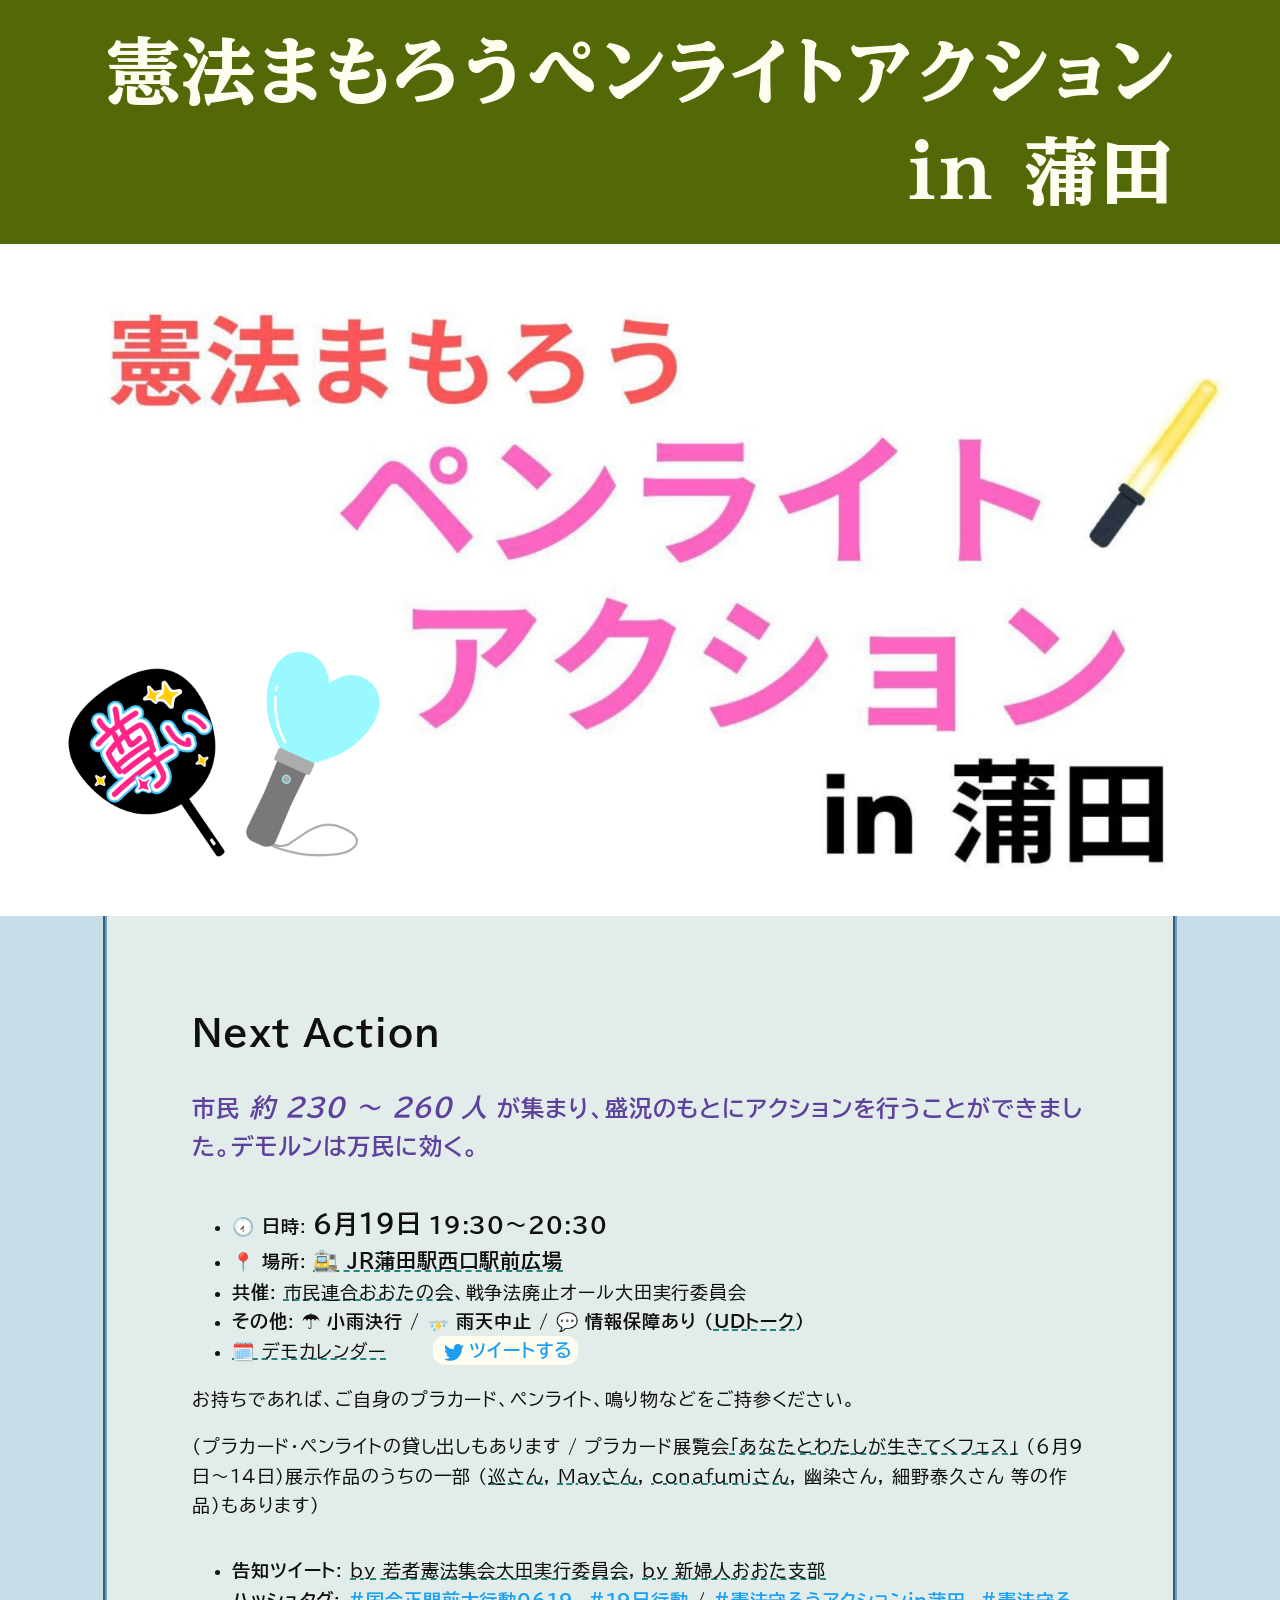
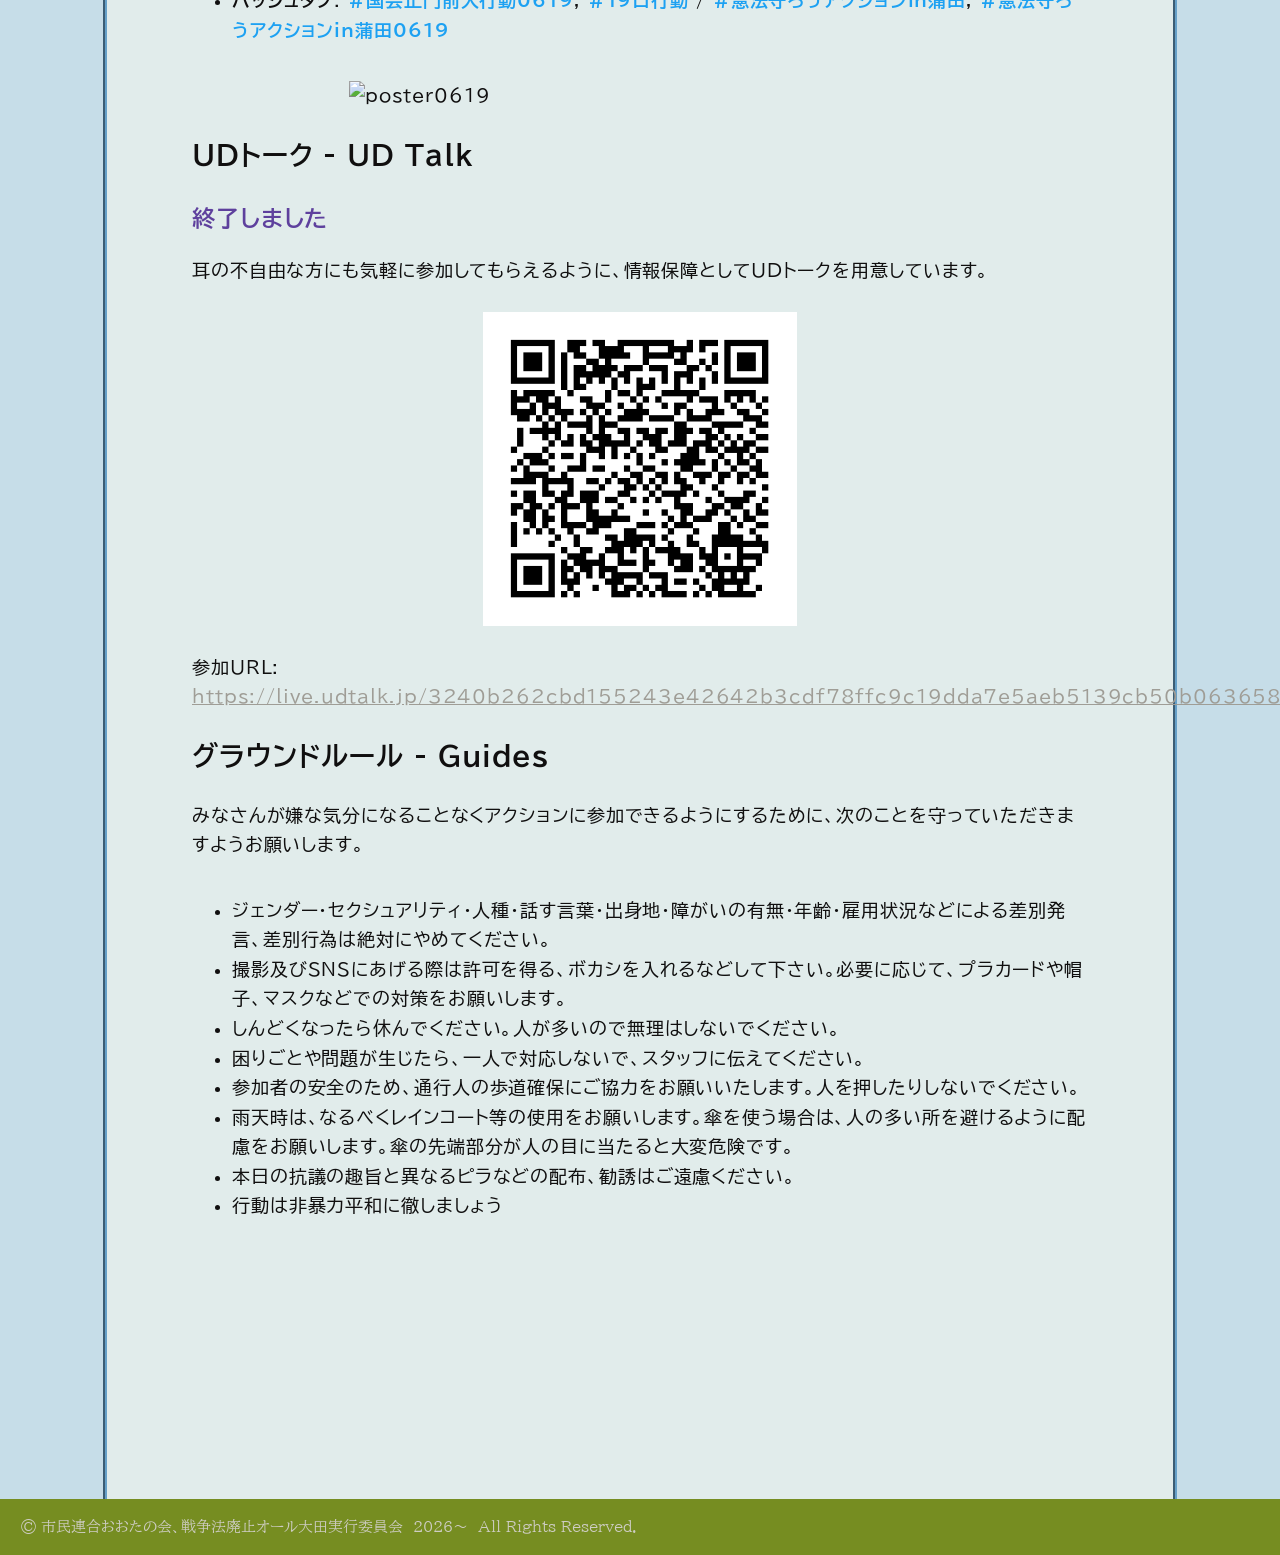
==== pub/action0619.html @ b01ba520 "ud: 終了後の更新" ====
<!DOCTYPE html>
<html>
  <head>
    <meta charset="UTF-8">
    <meta name="viewport" content="width=device-width, initial-scale=1">
    <title>6月19日 | 憲法まもろうペンライトアクションin 蒲田</title>
    <link rel="icon" href="/assets/kamata19action_header_temp.png" />
    <link rel="stylesheet" href="/styles/styles.css" type="text/css" media="all" />
    <meta property="og:title" content="6月19日 | 憲法まもろうペンライトアクションin 蒲田" />
    <meta property="og:description" content="＠ 6月19日 19:30 〜 20:30　JR蒲田駅西口駅前広場　(小雨決行 / 雨天中止 / 情報保障あり (UDトーク))" />
    <meta property="og:url" content="https://yourdomain.com/blog/ogp/"/>
    <meta property="og:image" content="https://kamata-19-action.github.io/assets/kamata19action_header_temp.png" />
    <meta property="og:type" content="article" />
    <meta property="og:site_name" content="憲法まもろうペンライトアクションin 蒲田" />
    <meta name="twitter:card" content="summary_large_image" />
    <meta name="twitter:site" content="@wakakenota">
  </head>
  <body>
    <div class="header">
      <div class="header_title">
        <div class="title">
          憲法まもろうペンライトアクション <br /> in 蒲田
        </div>
      </div>
      <div class="header_hero">
        <img src="/assets/kamata19action_header_temp.png" alt="header" />
      </div>
    </div>
    <div class="base">
      <div class="article">
        <h1>Next Action</h1>
        
        <p><span class="note enhanced">市民 <span class="count">約 230 〜 260 人</span> が集まり、盛況のもとにアクションを行うことができました。デモルンは万民に効く。</span></p>
        
        <ul>
          <li><span class="label">🕢️ 日時</span>: <span class="date">6月19日</span> <span class="time">19:30〜20:30</span></li>
          <li><span class="label">📍 場所</span>: <span class="place"><a href="https://maps.app.goo.gl/UCmjD5sHD7qWu4Q46?g_st=ac">🚉 JR蒲田駅西口駅前広場</a></span></li>
          <li><span class="label">共催</span>: <a href="https://civilaotam.com/">市民連合おおたの会</a>、戦争法廃止オール大田実行委員会</li>
          <li><span class="label">その他</span>: <span class="note">☂️ 小雨決行</span> / <span class="note">⛈️ 雨天中止</span> / <span class="note">💬 情報保障あり (<a href="#ud_talk">UDトーク</a>)</span></li>
          <li><a href="https://democalendar.jp/#demo-3444">🗓️ デモカレンダー</a> 　　 <a class="link_btn tweet" href="https://twitter.com/intent/tweet?text=%E8%92%B2%E7%94%B0%E9%80%A3%E5%B8%AF%E3%82%A2%E3%82%AF%E3%82%B7%E3%83%A7%E3%83%B3%E3%81%AB%E5%8F%82%E5%8A%A0%E3%81%97%E3%81%A6%E3%81%84%E3%81%BE%E3%81%99%EF%BC%81%E6%86%B2%E6%B3%95%E3%81%BE%E3%82%82%E3%82%8D%E3%81%86%EF%BC%81%0D%0A%0D%0A%0D%0A%0D%0A%0D%0A%23%E5%9B%BD%E4%BC%9A%E6%AD%A3%E9%96%80%E5%89%8D%E5%A4%A7%E8%A1%8C%E5%8B%950619+%2319%E6%97%A5%E8%A1%8C%E5%8B%95+%23%E6%86%B2%E6%B3%95%E5%AE%88%E3%82%8D%E3%81%86%E3%82%A2%E3%82%AF%E3%82%B7%E3%83%A7%E3%83%B30619"><img src="/assets/twitter.svg" alt="twitter logo" />ツイートする</a></li>
        </ul>
        
        <p>お持ちであれば、ご自身のプラカード、ペンライト、鳴り物などをご持参ください。</p>
        <p>(プラカード・ペンライトの貸し出しもあります / プラカード展覧会<a href="https://x.com/ikitekufes">「あなたとわたしが生きてくフェス」</a> (6月9日〜14日)展示作品のうちの一部 (<a href="https://x.com/megurimawaru" class="creator">巡さん</a>, <a href="https://x.com/may_drawing_8" class="creator">Mayさん</a>, <a href="https://x.com/konamomix" class="creator">conafumiさん</a>, <span class="creator">幽染さん</span>, <span class="creator">細野泰久さん</span> 等の作品)もあります)</p>
        
        <ul>
          <li><span class="label">告知ツイート</span>: <a href="https://x.com/wakakenota/status/2065206055509147899">by 若者憲法集会大田実行委員会</a>, <a href="https://x.com/i/status/2066764220105216346">by 新婦人おおた支部</a></li>
          <li><span class="label">ハッシュタグ</span>: <a href="https://x.com/hashtag/%E5%9B%BD%E4%BC%9A%E6%AD%A3%E9%96%80%E5%89%8D%E5%A4%A7%E8%A1%8C%E5%8B%950619" class="twihash">#国会正門前大行動0619</a>, <a href="https://x.com/hashtag/19%E6%97%A5%E8%A1%8C%E5%8B%95" class="twihash">#19日行動</a> / <a href="https://x.com/hashtag/%E6%86%B2%E6%B3%95%E5%AE%88%E3%82%8D%E3%81%86%E3%82%A2%E3%82%AF%E3%82%B7%E3%83%A7%E3%83%B3in%E8%92%B2%E7%94%B0" class="twihash">#憲法守ろうアクションin蒲田</a>, <a href="https://x.com/hashtag/%E6%86%B2%E6%B3%95%E5%AE%88%E3%82%8D%E3%81%86%E3%82%A2%E3%82%AF%E3%82%B7%E3%83%A7%E3%83%B3in%E8%92%B2%E7%94%B00619" class="twihash">#憲法守ろうアクションin蒲田0619</a></li>
        </ul>
        
        <p>
          <img src="https://pbs.twimg.com/media/HKkV9GPawAAZ6rs?format=jpg&name=large" alt="poster0619" />
        </p>
        
        <h2 id="ud_talk">UDトーク - UD Talk</h2>
      
        <p><span class="note enhanced">終了しました</span></p>
        <p>
          耳の不自由な方にも気軽に参加してもらえるように、情報保障としてUDトークを用意しています。
        <img src="/assets/udtalk_kamata0919action.png" alt="UDトーク参加QR" class="qr" />
        <span class="dummy">参加URL: <a tabindex="-1">https://live.udtalk.jp/3240b262cbd155243e42642b3cdf78ffc9c19dda7e5aeb5139cb50b0636584cd</a></span>
        </p>
        <h2>グラウンドルール - Guides</h1>
        
        みなさんが嫌な気分になることなくアクションに参加できるようにするために、次のことを守っていただきますようお願いします。
        
        <ul>
          <li>ジェンダー・セクシュアリティ・人種・話す言葉・出身地・障がいの有無・年齢・雇用状況などによる差別発言、差別行為は絶対にやめてください。</li>
          <li>撮影及びSNSにあげる際は許可を得る、ボカシを入れるなどして下さい。必要に応じて、プラカードや帽子、マスクなどでの対策をお願いします。</li>
          <li>しんどくなったら休んでください。人が多いので無理はしないでください。</li>
          <li>困りごとや問題が生じたら、一人で対応しないで、スタッフに伝えてください。</li>
          <li>参加者の安全のため、通行人の歩道確保にご協力をお願いいたします。人を押したりしないでください。</li>
          <li>雨天時は、なるべくレインコート等の使用をお願いします。傘を使う場合は、人の多い所を避けるように配慮をお願いします。傘の先端部分が人の目に当たると大変危険です。</li>
          <li>本日の抗議の趣旨と異なるピラなどの配布、勧誘はご遠慮ください。</li>
          <li>行動は非暴力平和に徹しましょう</li>
        </ul>
      </div>
    </div>
    <div class="footer">
      &copy; <a href="https://civilaotam.com/">市民連合おおたの会</a>、戦争法廃止オール大田実行委員会　2026〜　All Rights Reserved.
    </div>
  </body>
</html>
---- styles/styles.css ----
@import "./flexoki.css";
@import "./fonts.css";

:root {
  --content-text-color: var(--flexoki-black);
  --footer-text-color: var(--flexoki-200);
  --content-link-hl-color: var(--flexoki-cyan-600);
  --twitter: #1DA1F2;
  
  margin: 0;
  padding: 0;
}

body {
  background-color: var(--flexoki-blue-100);
  
  margin: 0;
  padding: 0;
  font-family: "BIZ UDPGothic", sans-serif;
}

.header {
  font-family: "BIZ UDPMincho", serif;
  margin: 0 auto;
  padding: 0;
  background-color: var(--flexoki-green-700);
  color: var(--flexoki-paper);
}

.header .header_title {
  overflow-x: hidden;
  padding: 1.75vw;
  font-weight: bolder;
  text-align: left;
  margin-right: 0 auto;
  position: relative;
  right: 8vw;
}
.header .title {
  width: 17em;
  font-size: 5.77vw;
  text-align: right;
  margin: 0 auto;
  line-height: 1.35;
  letter-spacing: 0.025em;
}
.header img {
  width: 100%;
  display: block;
  margin: 0;
  padding: 0;
}

.base {
  background-color: var(--flexoki-blue-100);
  margin: 0;
  min-height: 80vh;
  overflow-y: auto;
  overflow-x: hidden;
}

.base .article {
  width: 70%;
  margin: 0 auto;
  line-height: 1.65;
  letter-spacing: 0.05em;
  padding: 3.5em 4.75em 14.5em;
  font-size: 1.12em;
  color: var(--content-text-color);
  background-color: var(--flexoki-blue-50);
  border-color: var(--flexoki-blue-300);
  border-style: none groove;
  border-width: .25em;
}

.base .article　h1, .base .article　h2 {
  line-height: 5.2;
  margin: 5em;
  margin-top: 30em;
  padding: 2em;
  padding-top: 8em;
  width: 50%;
  display: block;
  text-align: center;
  margin-right: auto;
}
.base .article li .label, .base .article p .label {
  font-weight: bold;
}
.base .article li .date, .base .article p .date {
  font-weight: bolder;
  font-size: 1.4em;
}
.base .article li .time, .base .article p .time {
  font-weight: bold;
  font-size: 1.2em;
}
.base .article li .place, .base .article p .place {
  font-weight: bold;
  font-size: 1.13em;
}
.base .article ul .note, .base .article p .note {
  font-weight: bold;
}

.base .article ul .count, .base .article p .count {
  font-size: 1.1em;
  font-style: oblique;
}
.base .article ul .enhanced, .base .article p .enhanced {
  font-size: 1.3em;
  color: var(--flexoki-purple-600);
}

.base .article ul .creator .base .article p .creator {
  font-weight: bold;
}

.base .article a {
  color: var(--content-text-color);
  text-decoration: underline dashed var(--content-link-hl-color);
}

.base .article a.dummy, .base .article .dummy a {
  color: var(--flexoki-400);
  text-decoration: underline solid var(--flexoki-400);
}
.base .article a.hl {
  color: var(--content-link-hl-color);
}
.base .article a.tweet {
  color: var(--twitter);
  text-decoration: none;
  font-weight: bold;
  border-radius: .65em;
  background-color: var(--flexoki-paper);
  padding: .3em;
  text-decoration: none;
  border-color: var(--twitter);
  margin: .4em;
}
.base .article a.twihash {
  color: var(--twitter);
  text-decoration: none;
  font-weight: bold;
}
.base .article a.tweet img {
  display: inline;
  width: 1.14em;
  margin: 0;
  padding: .3em;
  vertical-align: middle;
}

.base .article img {
  width: 65%;
  margin: 1em auto;
  margin-top: 2em;
  padding: 0;
  display: block;
}
.base .article ul {
  margin-top: 2em;
}

.base .article .qr {
  margin: 1.5em auto;
  padding: 0;
  display: block;
  
}
.base .article img.qr {
  width: 35%;
}
.base .article span.qr {
  overflow-wrap: break-word;
  width: 65%;
}

.footer {
  font-family: "BIZ UDPMincho", serif;
  --pad: 1.35em;
  margin: 0;
  padding: var(--pad);
  font-size: .95em;
  background-color: var(--flexoki-green-500);
  color: var(--footer-text-color);
}
.footer a {
  color: var(--footer-text-color);
  text-decoration: none;
}
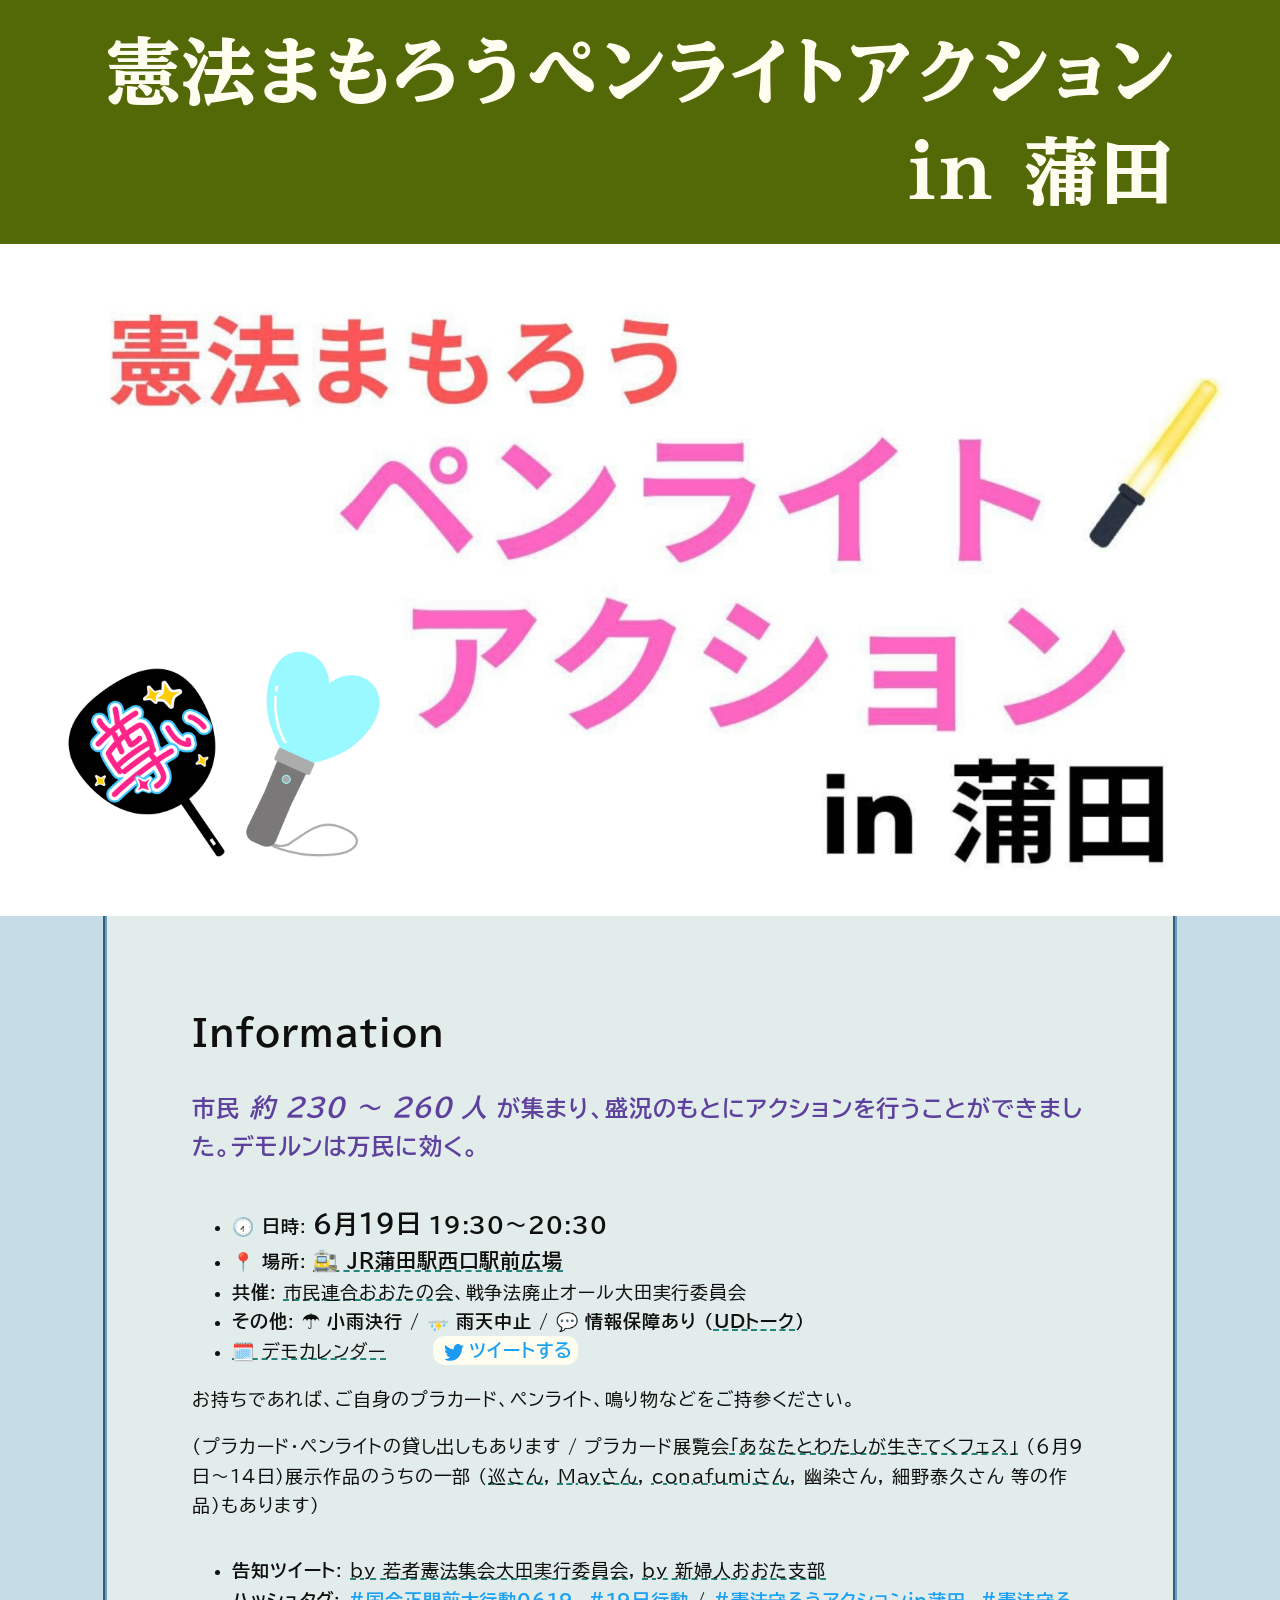
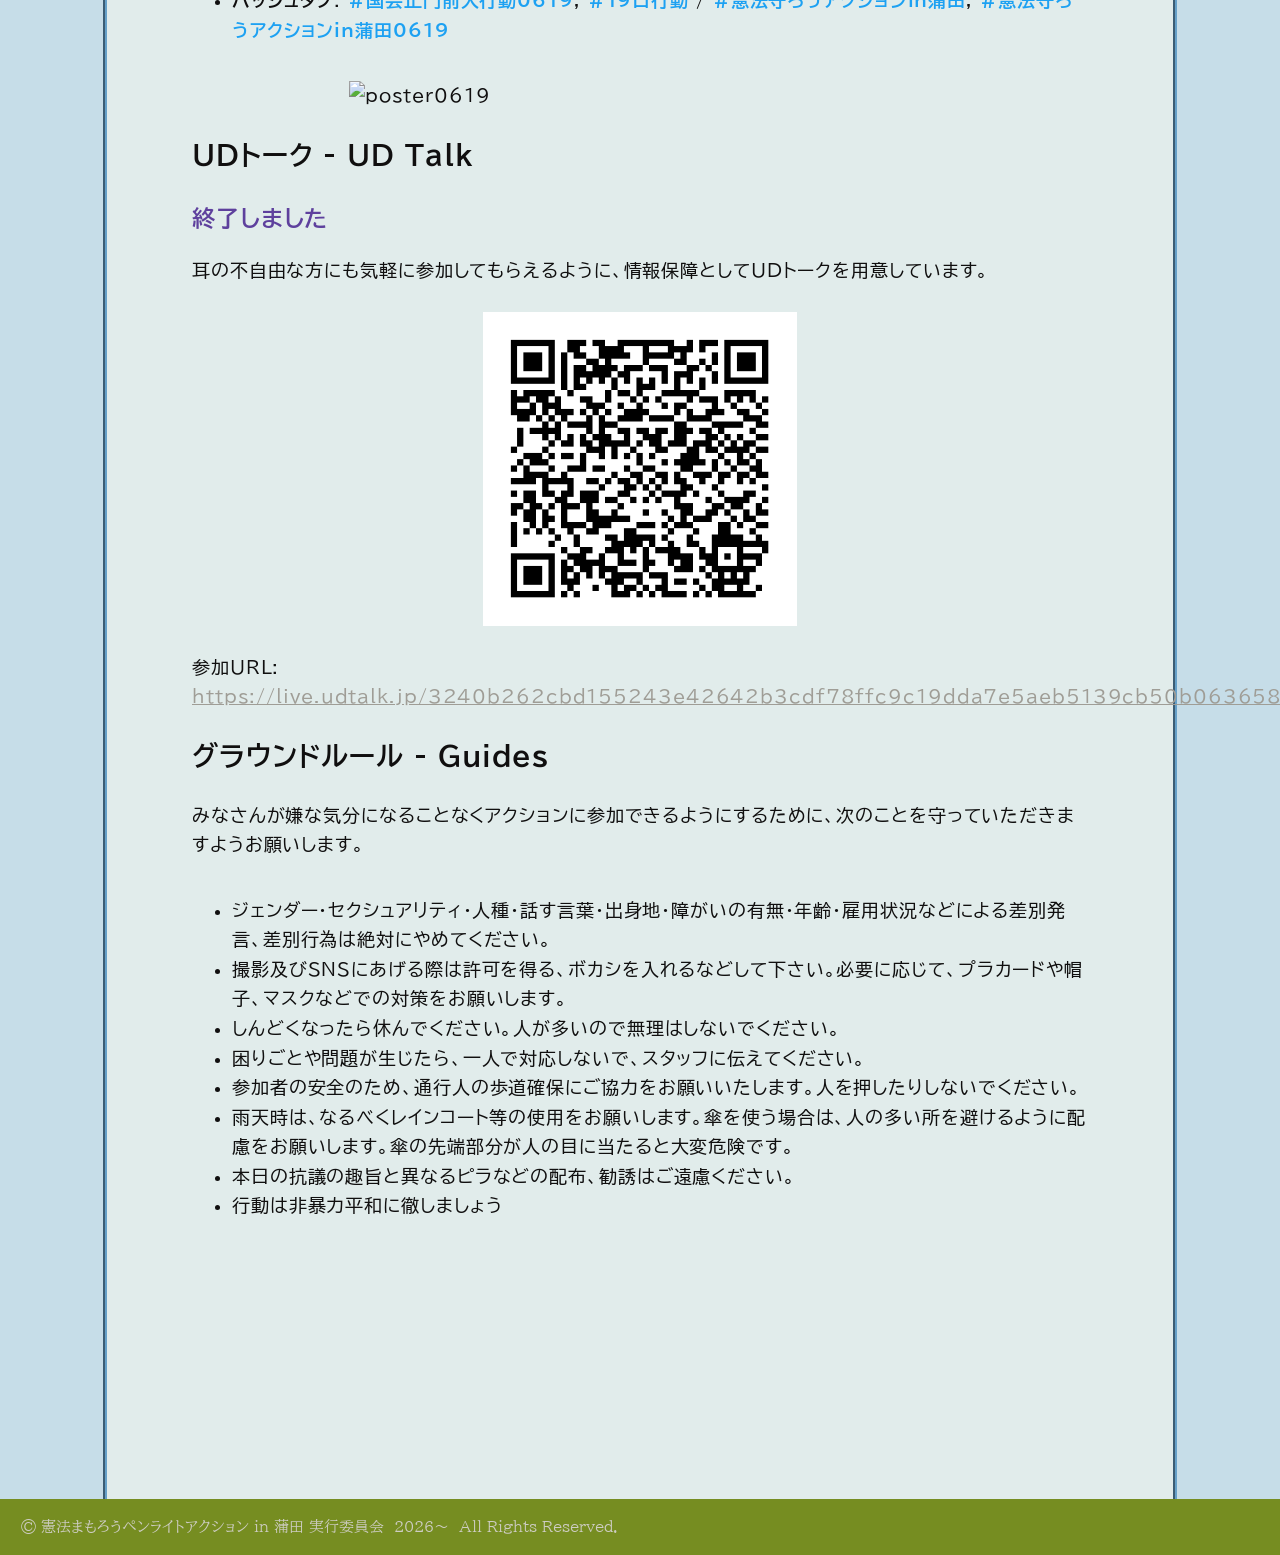
==== commit 246588e3: "fix: 修辞等微修正" ====
--- a/pub/action0619.html
+++ b/pub/action0619.html
@@ -3,15 +3,15 @@
   <head>
     <meta charset="UTF-8">
     <meta name="viewport" content="width=device-width, initial-scale=1">
-    <title>6月19日 | 憲法まもろうペンライトアクションin 蒲田</title>
+    <title>6月19日 | 憲法まもろうペンライトアクション in 蒲田</title>
     <link rel="icon" href="/assets/kamata19action_header_temp.png" />
     <link rel="stylesheet" href="/styles/styles.css" type="text/css" media="all" />
-    <meta property="og:title" content="6月19日 | 憲法まもろうペンライトアクションin 蒲田" />
+    <meta property="og:title" content="6月19日 | 憲法まもろうペンライトアクション in 蒲田" />
     <meta property="og:description" content="＠ 6月19日 19:30 〜 20:30　JR蒲田駅西口駅前広場　(小雨決行 / 雨天中止 / 情報保障あり (UDトーク))" />
-    <meta property="og:url" content="https://yourdomain.com/blog/ogp/"/>
+    <meta property="og:url" content="https://kamata-19-action.github.io/pub/action0619"/>
     <meta property="og:image" content="https://kamata-19-action.github.io/assets/kamata19action_header_temp.png" />
     <meta property="og:type" content="article" />
-    <meta property="og:site_name" content="憲法まもろうペンライトアクションin 蒲田" />
+    <meta property="og:site_name" content="憲法まもろうペンライトアクション in 蒲田" />
     <meta name="twitter:card" content="summary_large_image" />
     <meta name="twitter:site" content="@wakakenota">
   </head>
@@ -28,7 +28,7 @@
     </div>
     <div class="base">
       <div class="article">
-        <h1>Next Action</h1>
+        <h1>Information</h1>
         
         <p><span class="note enhanced">市民 <span class="count">約 230 〜 260 人</span> が集まり、盛況のもとにアクションを行うことができました。デモルンは万民に効く。</span></p>
         
@@ -37,7 +37,7 @@
           <li><span class="label">📍 場所</span>: <span class="place"><a href="https://maps.app.goo.gl/UCmjD5sHD7qWu4Q46?g_st=ac">🚉 JR蒲田駅西口駅前広場</a></span></li>
           <li><span class="label">共催</span>: <a href="https://civilaotam.com/">市民連合おおたの会</a>、戦争法廃止オール大田実行委員会</li>
           <li><span class="label">その他</span>: <span class="note">☂️ 小雨決行</span> / <span class="note">⛈️ 雨天中止</span> / <span class="note">💬 情報保障あり (<a href="#ud_talk">UDトーク</a>)</span></li>
-          <li><a href="https://democalendar.jp/#demo-3444">🗓️ デモカレンダー</a> 　　 <a class="link_btn tweet" href="https://twitter.com/intent/tweet?text=%E8%92%B2%E7%94%B0%E9%80%A3%E5%B8%AF%E3%82%A2%E3%82%AF%E3%82%B7%E3%83%A7%E3%83%B3%E3%81%AB%E5%8F%82%E5%8A%A0%E3%81%97%E3%81%A6%E3%81%84%E3%81%BE%E3%81%99%EF%BC%81%E6%86%B2%E6%B3%95%E3%81%BE%E3%82%82%E3%82%8D%E3%81%86%EF%BC%81%0D%0A%0D%0A%0D%0A%0D%0A%0D%0A%23%E5%9B%BD%E4%BC%9A%E6%AD%A3%E9%96%80%E5%89%8D%E5%A4%A7%E8%A1%8C%E5%8B%950619+%2319%E6%97%A5%E8%A1%8C%E5%8B%95+%23%E6%86%B2%E6%B3%95%E5%AE%88%E3%82%8D%E3%81%86%E3%82%A2%E3%82%AF%E3%82%B7%E3%83%A7%E3%83%B30619"><img src="/assets/twitter.svg" alt="twitter logo" />ツイートする</a></li>
+          <li><a href="https://democalendar.jp/#demo-3444">🗓️ デモカレンダー</a> 　　 <a class="link_btn tweet" href="https://twitter.com/intent/tweet?text=%E8%92%B2%E7%94%B0%E9%80%A3%E5%B8%AF%E3%82%A2%E3%82%AF%E3%82%B7%E3%83%A7%E3%83%B3%E3%81%AB%E5%8F%82%E5%8A%A0%E3%81%97%E3%81%A6%E3%81%84%E3%81%BE%E3%81%99%EF%BC%81%E6%86%B2%E6%B3%95%E3%81%BE%E3%82%82%E3%82%8D%E3%81%86%EF%BC%81%0D%0A%0D%0A%0D%0A%0D%0A%0D%0A%23%E5%9B%BD%E4%BC%9A%E6%AD%A3%E9%96%80%E5%89%8D%E5%A4%A7%E8%A1%8C%E5%8B%950619+%2319%E6%97%A5%E8%A1%8C%E5%8B%95+%23%E6%86%B2%E6%B3%95%E5%AE%88%E3%82%8D%E3%81%86%E3%82%A2%E3%82%AF%E3%82%B7%E3%83%A7%E3%83%B30619"><img src="/assets/icons/twitter.svg" alt="twitter logo" />ツイートする</a></li>
         </ul>
         
         <p>お持ちであれば、ご自身のプラカード、ペンライト、鳴り物などをご持参ください。</p>
@@ -57,7 +57,7 @@
         <p><span class="note enhanced">終了しました</span></p>
         <p>
           耳の不自由な方にも気軽に参加してもらえるように、情報保障としてUDトークを用意しています。
-        <img src="/assets/udtalk_kamata0919action.png" alt="UDトーク参加QR" class="qr" />
+        <img src="/assets/qrs/udtalk_kamata0619action.png" alt="UDトーク参加QR" class="qr" />
         <span class="dummy">参加URL: <a tabindex="-1">https://live.udtalk.jp/3240b262cbd155243e42642b3cdf78ffc9c19dda7e5aeb5139cb50b0636584cd</a></span>
         </p>
         <h2>グラウンドルール - Guides</h1>
@@ -77,7 +77,7 @@
       </div>
     </div>
     <div class="footer">
-      &copy; <a href="https://civilaotam.com/">市民連合おおたの会</a>、戦争法廃止オール大田実行委員会　2026〜　All Rights Reserved.
+      &copy; 憲法まもろうペンライトアクション in 蒲田 実行委員会　2026〜　All Rights Reserved.
     </div>
   </body>
 </html>
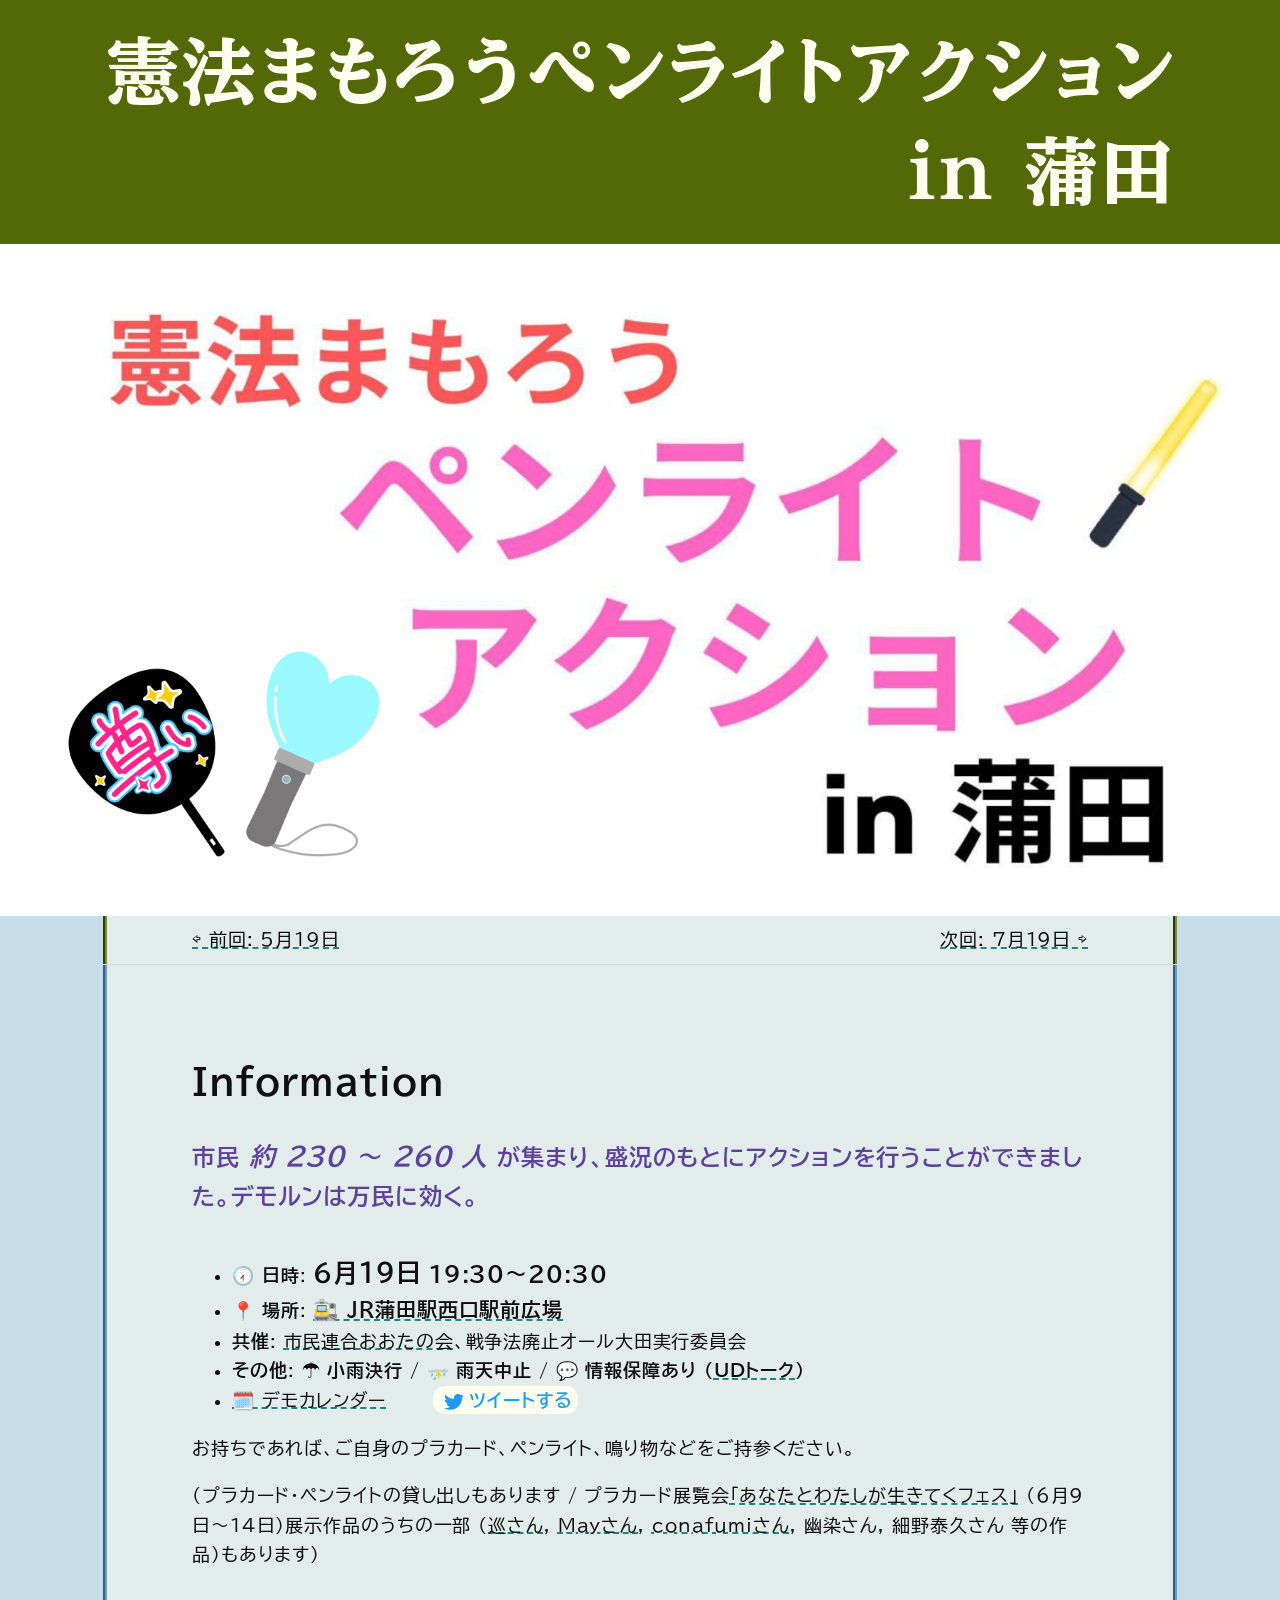
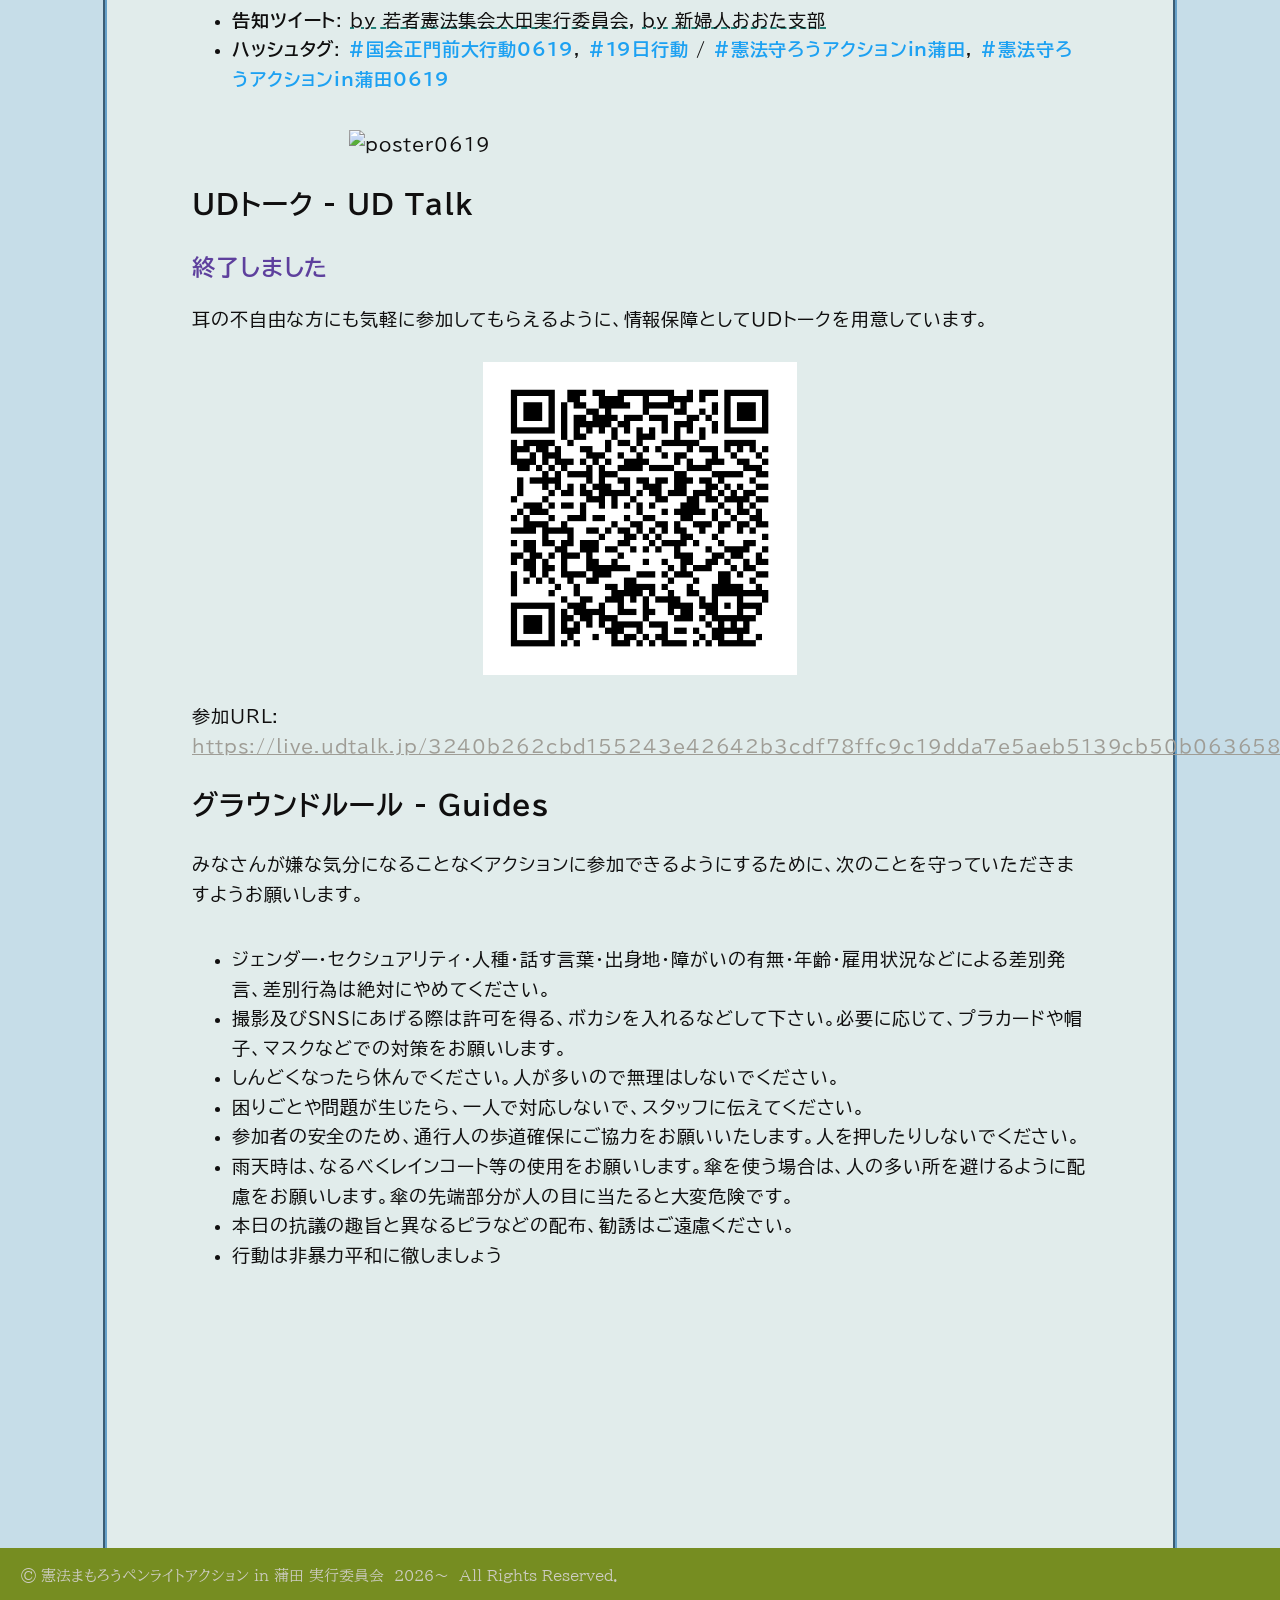
==== commit b77a7a24: "add: ページネーション＆トップページリンク化" ====
--- a/pub/action0619.html
+++ b/pub/action0619.html
@@ -18,15 +18,19 @@
   <body>
     <div class="header">
       <div class="header_title">
-        <div class="title">
+        <a href="/"><div class="title">
           憲法まもろうペンライトアクション <br /> in 蒲田
-        </div>
+        </div></a>
       </div>
       <div class="header_hero">
         <img src="/assets/kamata19action_header_temp.png" alt="header" />
       </div>
     </div>
     <div class="base">
+      <div class="pn_nav">
+        <div class="prev"><a tabindex="-1">⇦ 前回: 5月19日</a></div>
+        <div class="next"><a href="./action0719.html">次回: 7月19日 ⇨</a></div>
+      </div>
       <div class="article">
         <h1>Information</h1>
         
--- a/styles/styles.css
+++ b/styles/styles.css
@@ -26,7 +26,6 @@
   background-color: var(--flexoki-green-700);
   color: var(--flexoki-paper);
 }
-
 .header .header_title {
   overflow-x: hidden;
   padding: 1.75vw;
@@ -36,6 +35,10 @@
   position: relative;
   right: 8vw;
 }
+.header .header_title a {
+  color: var(--flexoki-paper);
+  text-decoration: none;
+}
 .header .title {
   width: 17em;
   font-size: 5.77vw;
@@ -58,7 +61,25 @@
   overflow-y: auto;
   overflow-x: hidden;
 }
-
+.base .pn_nav {
+  width: 70%;
+  margin: 0 auto .1em;
+  line-height: 1.65;
+  letter-spacing: 0.05em;
+  padding: .5em 4.75em .5em;
+  font-size: 1.12em;
+  color: var(--content-text-color);
+  background-color: var(--flexoki-blue-50);
+  border-color: var(--flexoki-green-500);
+  border-style: none groove;
+  border-width: .25em;
+  display: flex;
+  justify-content: space-between;
+}
+.base .pn_nav a {
+  color: var(--content-text-color);
+  text-decoration: underline dashed var(--content-link-hl-color);
+}
 .base .article {
   width: 70%;
   margin: 0 auto;
@@ -103,6 +124,11 @@
   font-weight: bold;
 }
 
+.base .article ul .quot, .base .article p .quot {
+  color: var(--flexoki-400);
+  font-style: oblique;
+  font-family: "BIZ UDPMincho", serif;
+}
 .base .article ul .count, .base .article p .count {
   font-size: 1.1em;
   font-style: oblique;
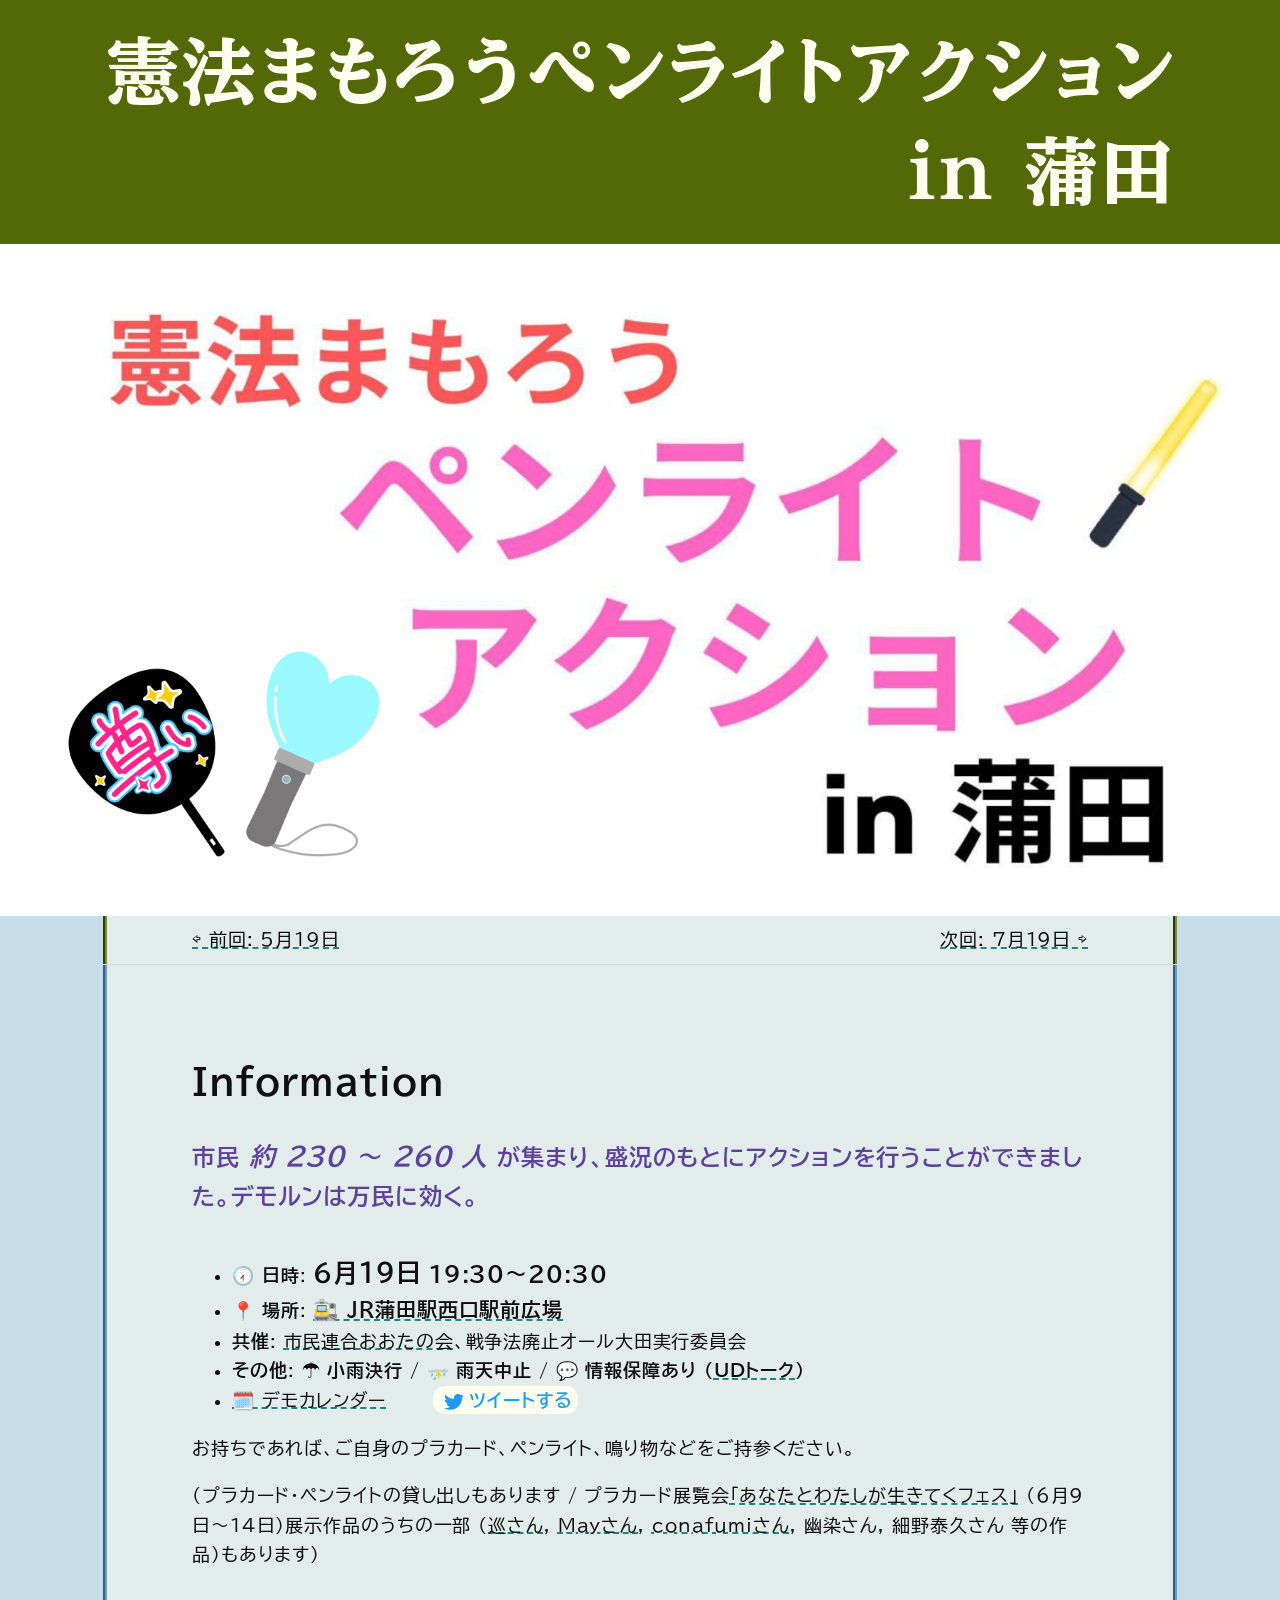
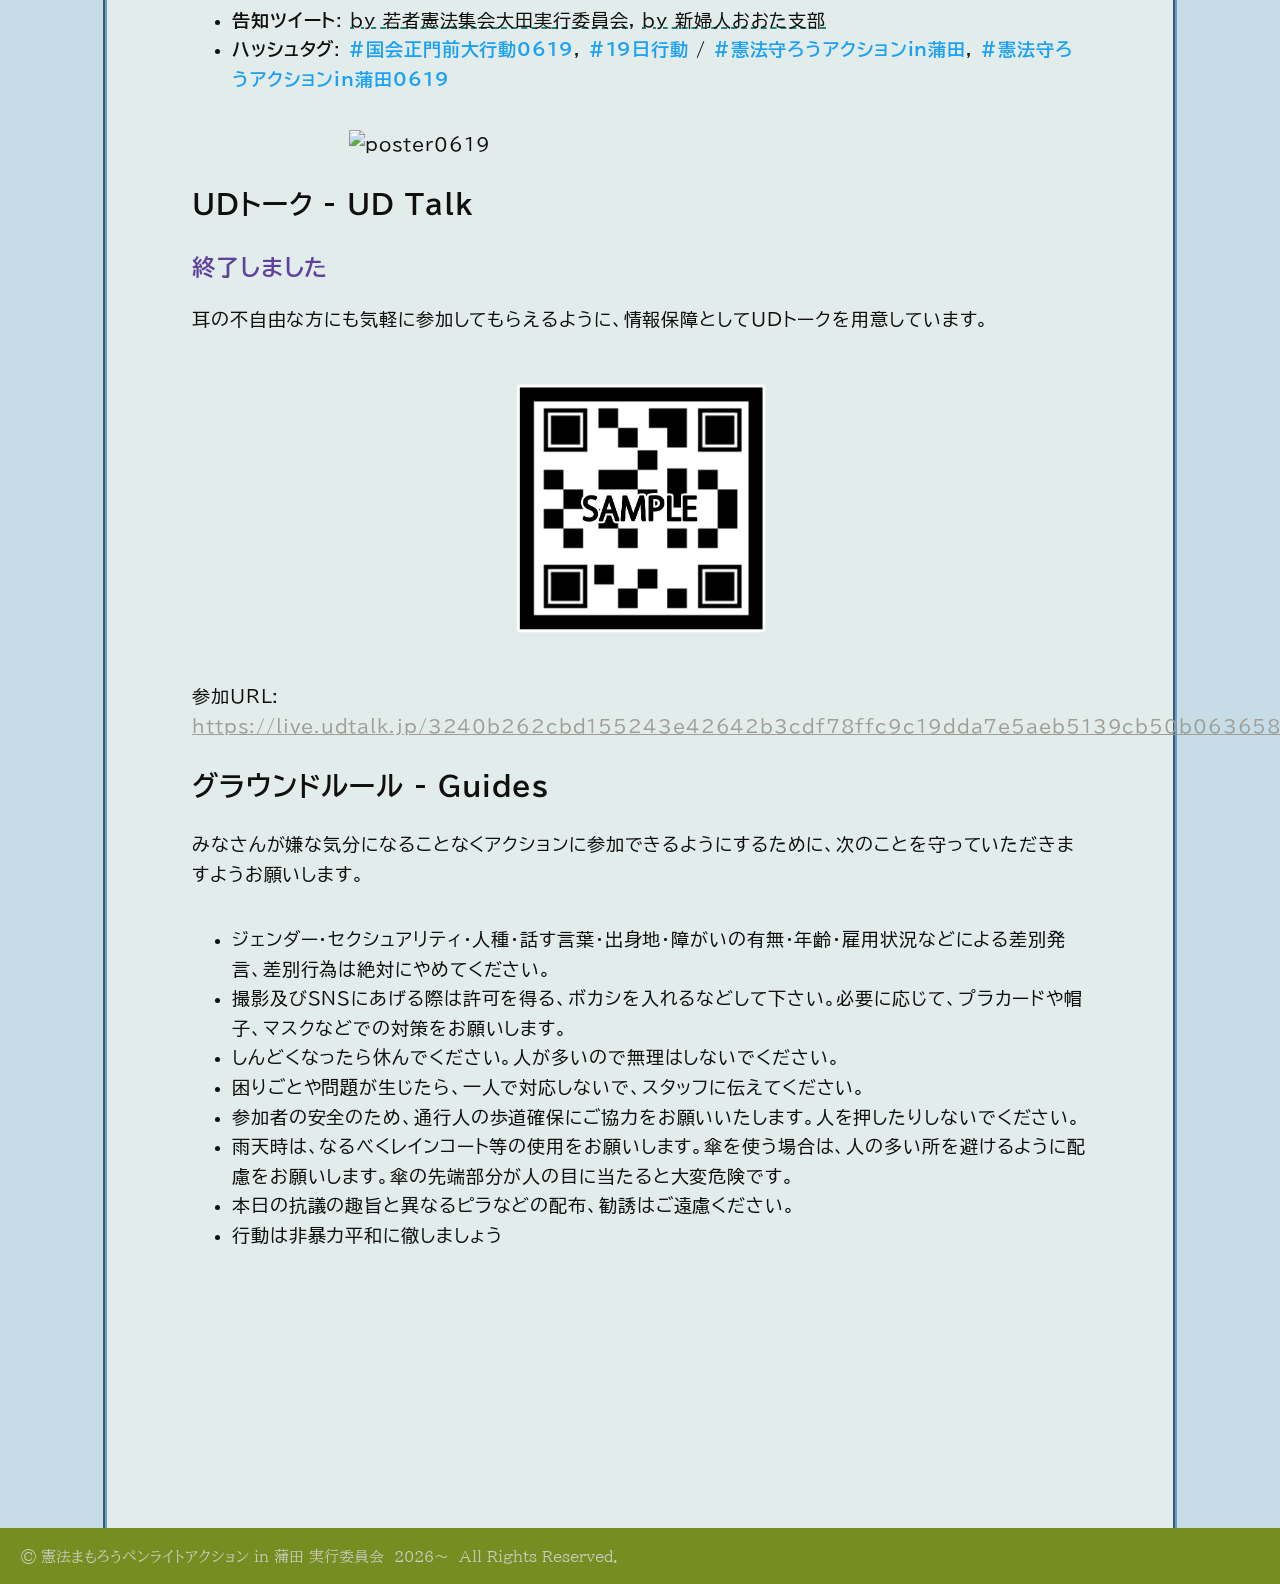
==== commit 22ba38c4: "fix: 微々fix" ====
--- a/pub/action0619.html
+++ b/pub/action0619.html
@@ -61,7 +61,7 @@
         <p><span class="note enhanced">終了しました</span></p>
         <p>
           耳の不自由な方にも気軽に参加してもらえるように、情報保障としてUDトークを用意しています。
-        <img src="/assets/qrs/udtalk_kamata0619action.png" alt="UDトーク参加QR" class="qr" />
+        <img src="/assets/qrs/qr_dummy.png" alt="UDトーク参加QR" class="qr" />
         <span class="dummy">参加URL: <a tabindex="-1">https://live.udtalk.jp/3240b262cbd155243e42642b3cdf78ffc9c19dda7e5aeb5139cb50b0636584cd</a></span>
         </p>
         <h2>グラウンドルール - Guides</h1>
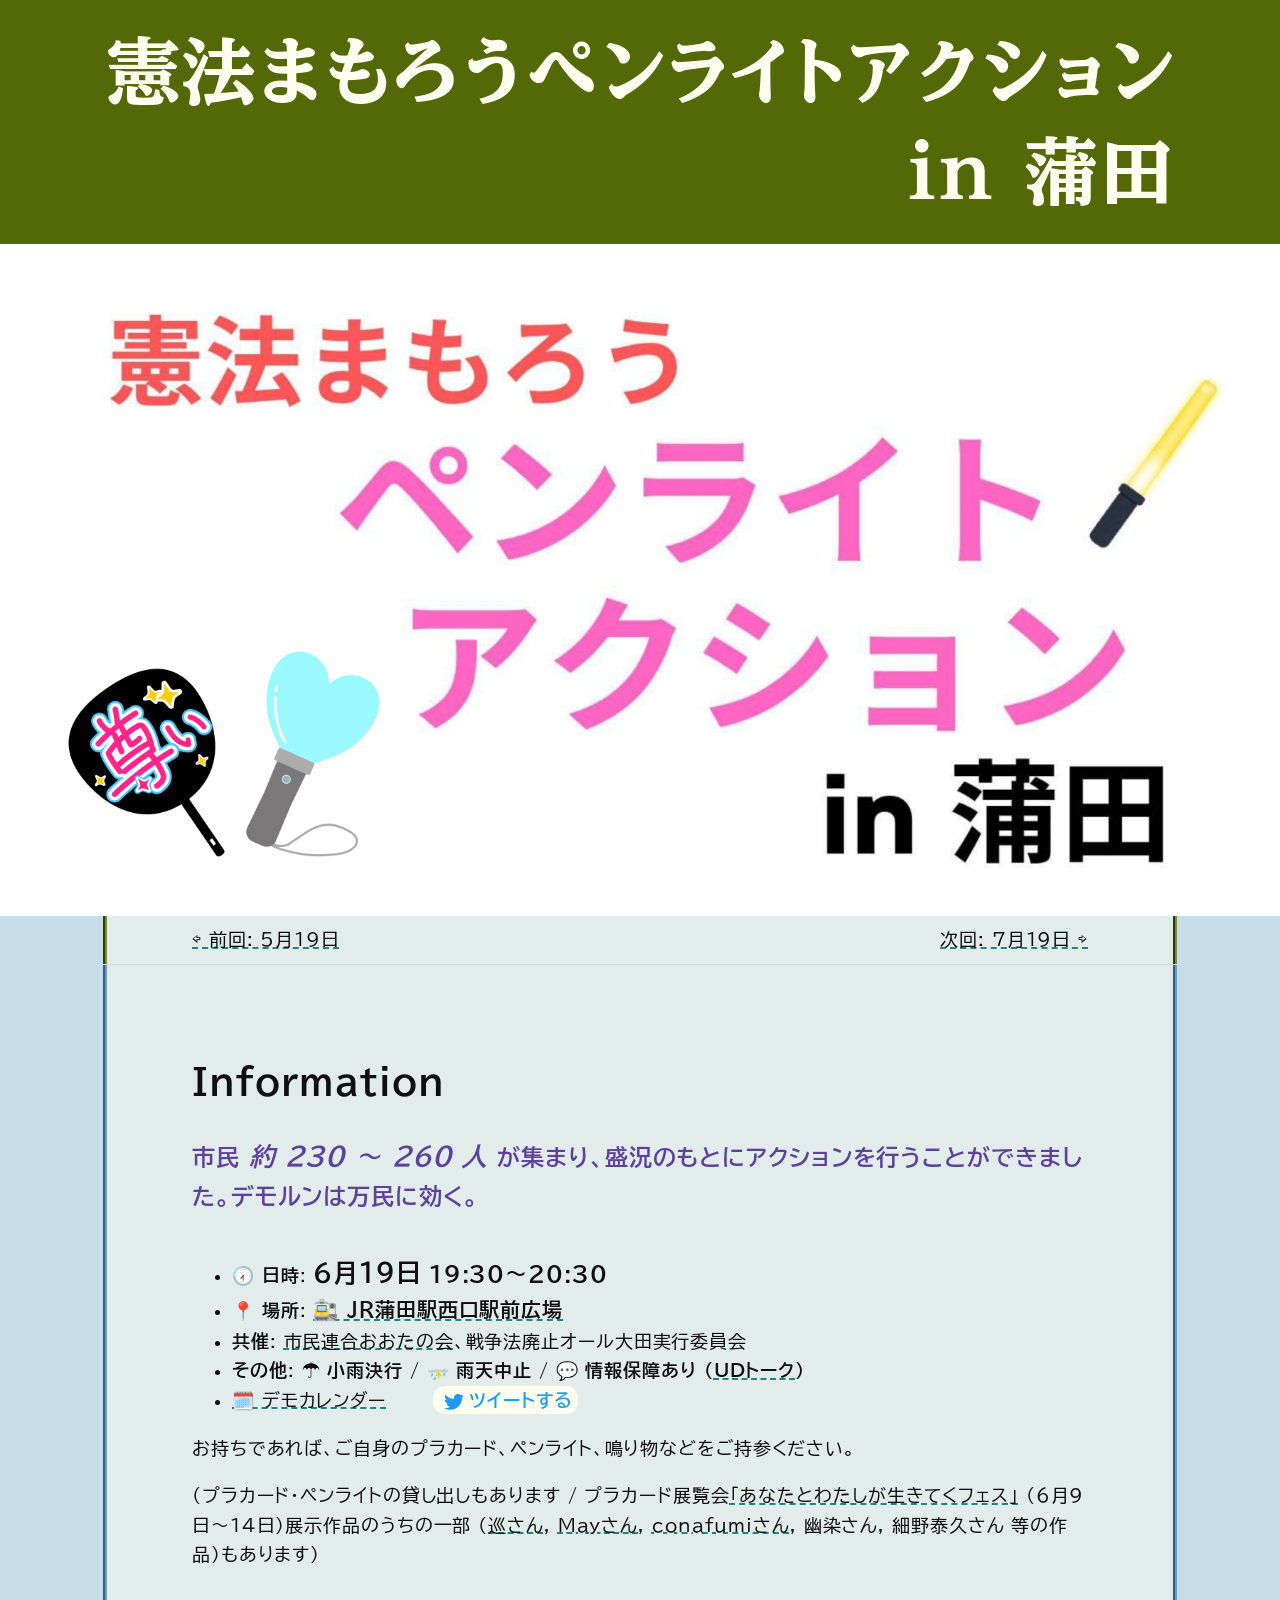
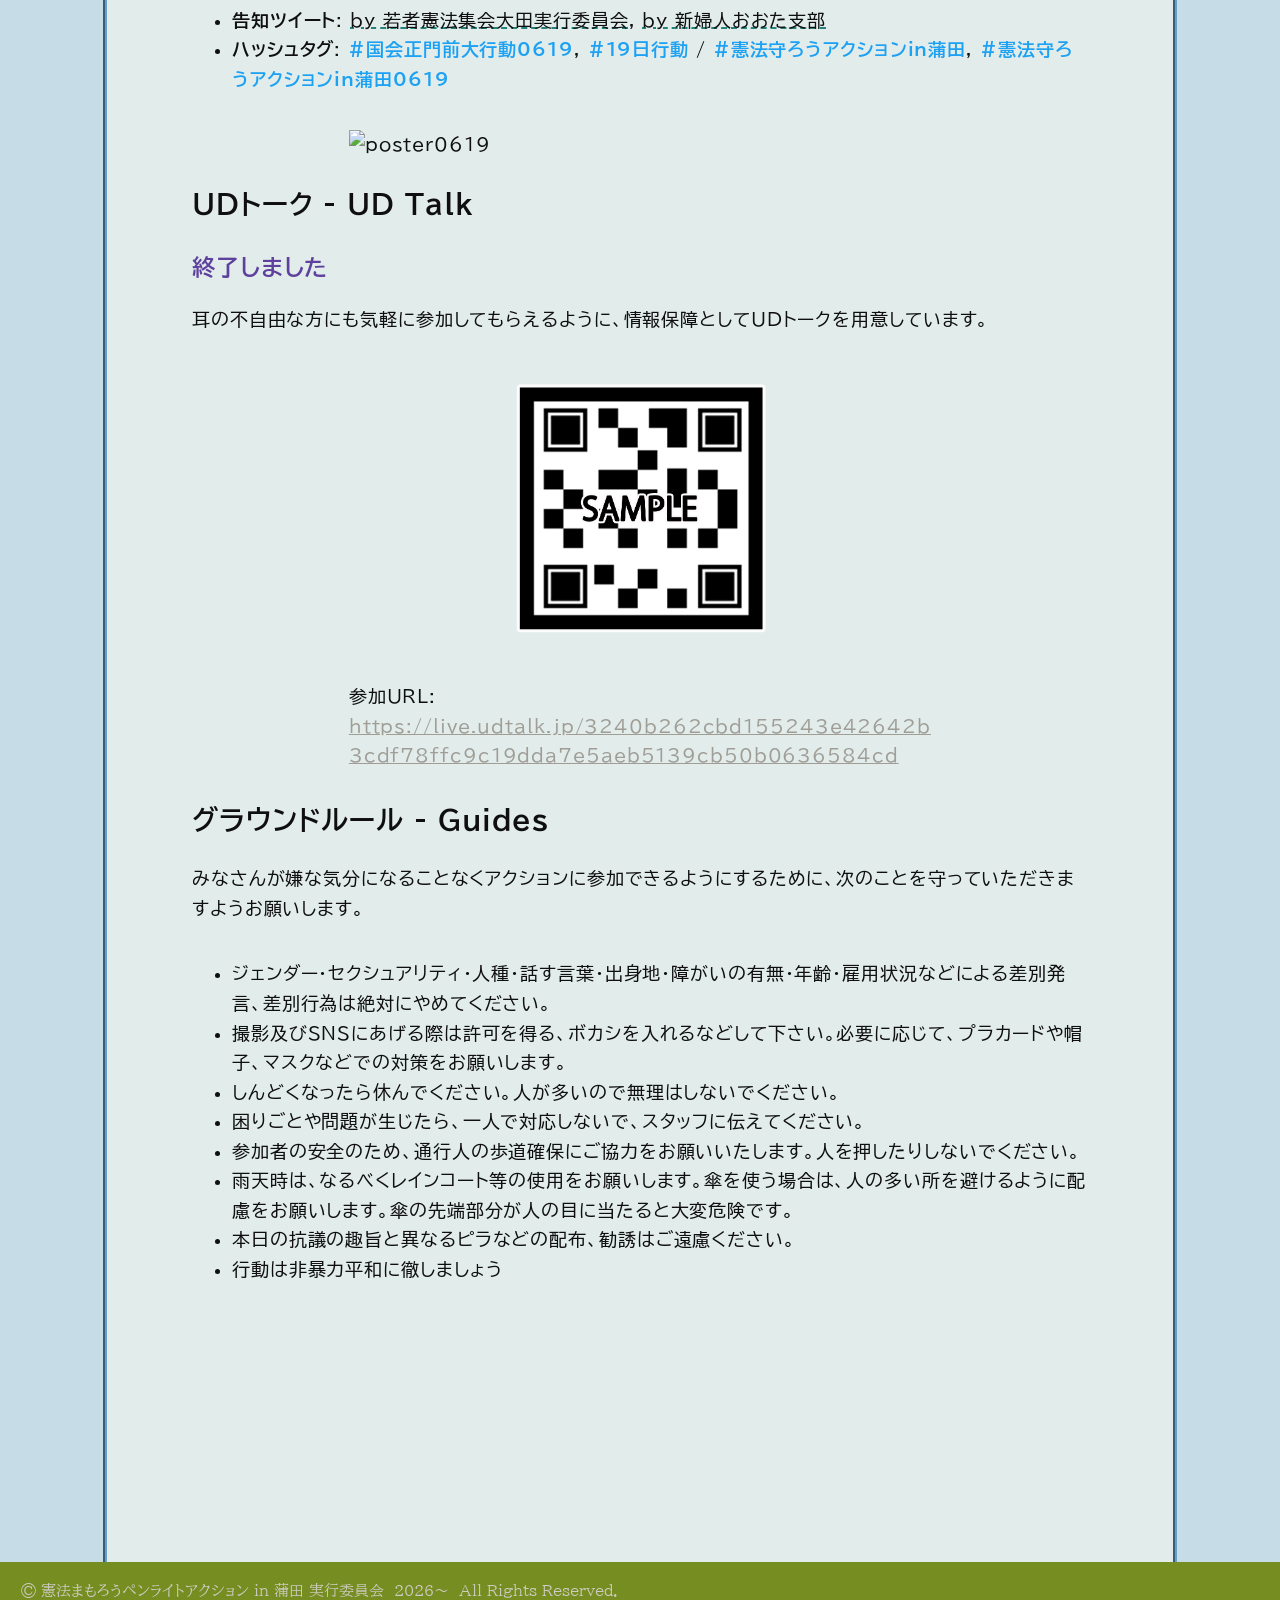
==== commit ffdd6699: "fix: class忘れでqr関係のcssかかっていない問題修正" ====
--- a/pub/action0619.html
+++ b/pub/action0619.html
@@ -62,7 +62,7 @@
         <p>
           耳の不自由な方にも気軽に参加してもらえるように、情報保障としてUDトークを用意しています。
         <img src="/assets/qrs/qr_dummy.png" alt="UDトーク参加QR" class="qr" />
-        <span class="dummy">参加URL: <a tabindex="-1">https://live.udtalk.jp/3240b262cbd155243e42642b3cdf78ffc9c19dda7e5aeb5139cb50b0636584cd</a></span>
+        <span class="qr dummy">参加URL: <a tabindex="-1">https://live.udtalk.jp/3240b262cbd155243e42642b3cdf78ffc9c19dda7e5aeb5139cb50b0636584cd</a></span>
         </p>
         <h2>グラウンドルール - Guides</h1>
         
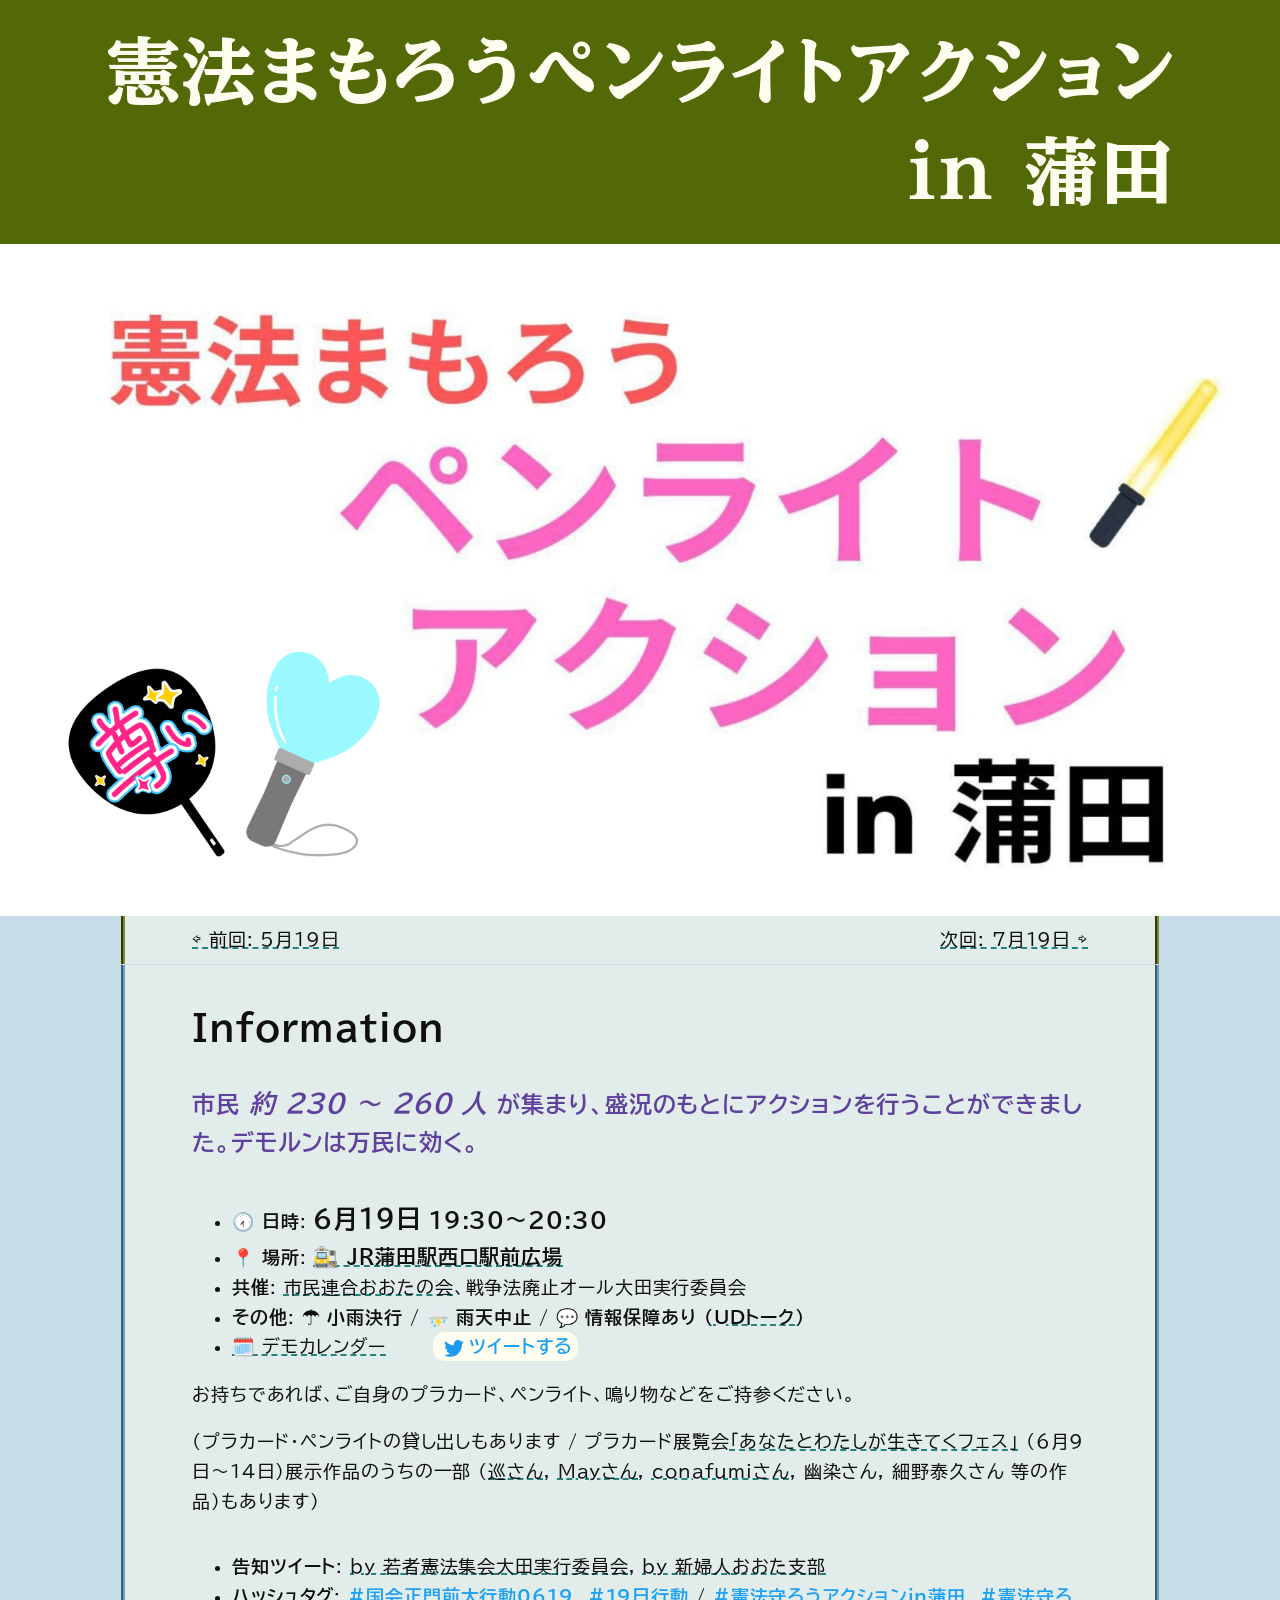
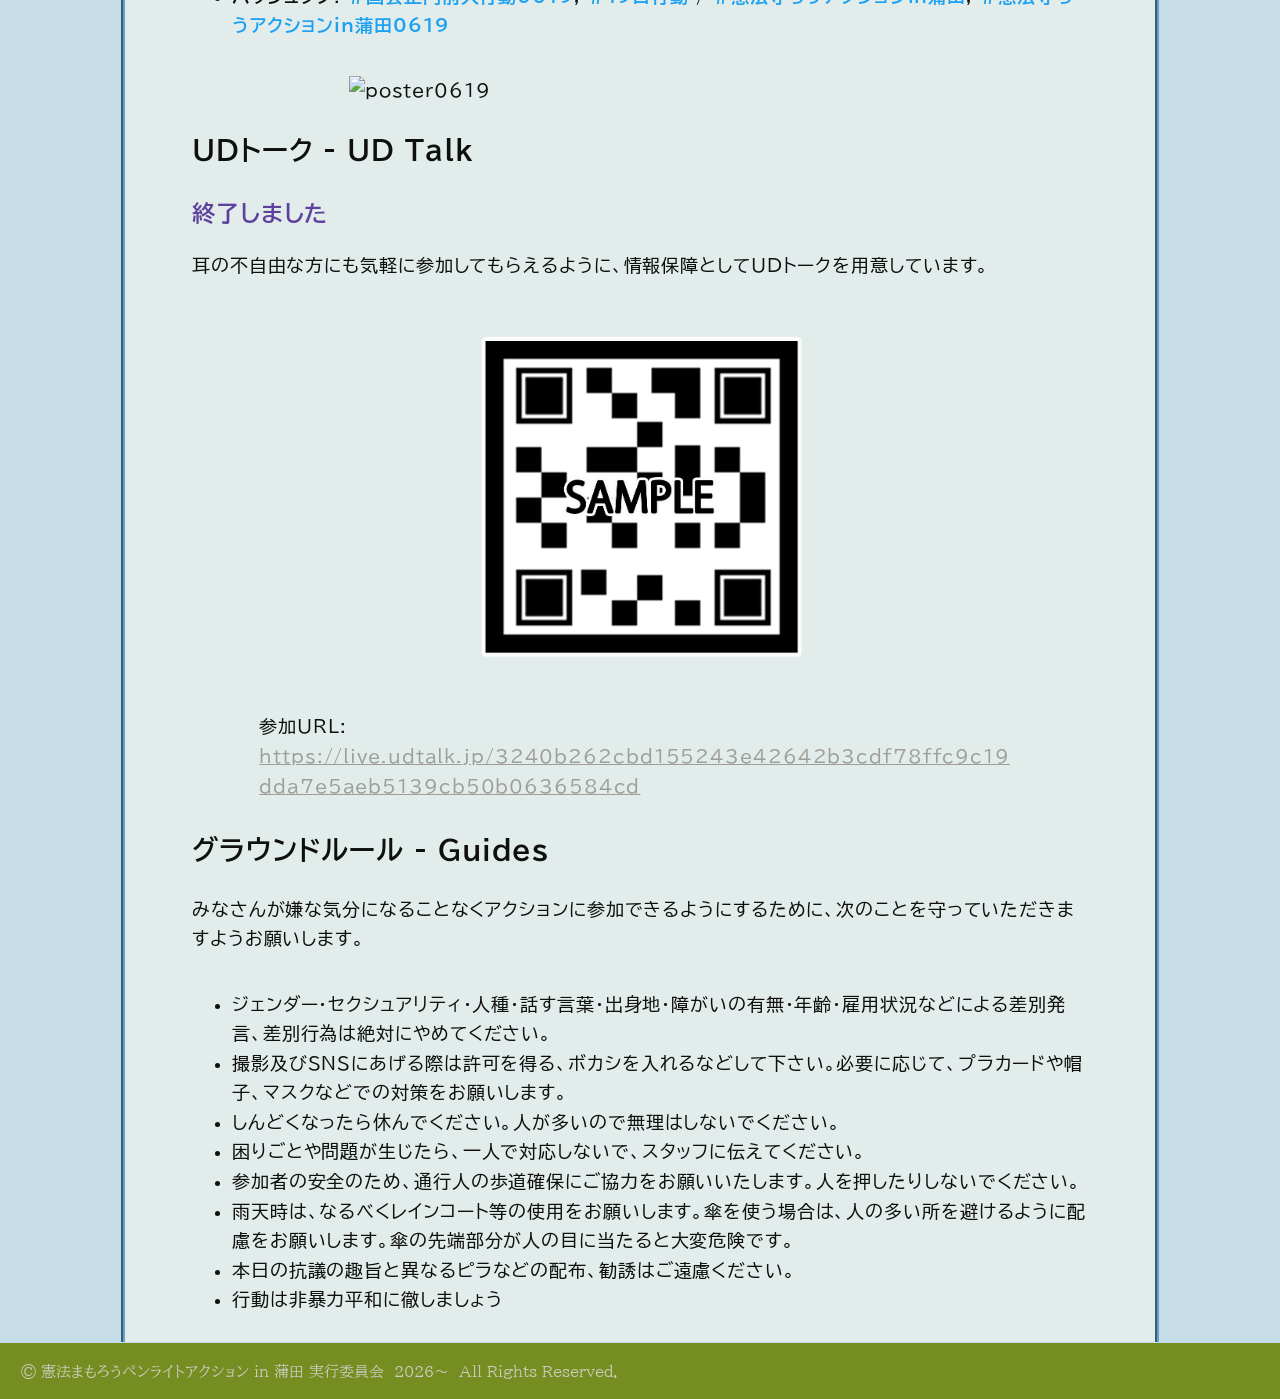
==== commit 6f064dd0: "man: ディレクトリ整理によるパス修正" ====
--- a/pub/action0619.html
+++ b/pub/action0619.html
@@ -5,7 +5,7 @@
     <meta name="viewport" content="width=device-width, initial-scale=1">
     <title>6月19日 | 憲法まもろうペンライトアクション in 蒲田</title>
     <link rel="icon" href="/assets/kamata19action_header_temp.png" />
-    <link rel="stylesheet" href="/styles/styles.css" type="text/css" media="all" />
+    <link rel="stylesheet" href="/styles/pages/action.styles.css" type="text/css" media="all" />
     <meta property="og:title" content="6月19日 | 憲法まもろうペンライトアクション in 蒲田" />
     <meta property="og:description" content="＠ 6月19日 19:30 〜 20:30　JR蒲田駅西口駅前広場　(小雨決行 / 雨天中止 / 情報保障あり (UDトーク))" />
     <meta property="og:url" content="https://kamata-19-action.github.io/pub/action0619"/>
--- a/styles/pages/action.styles.css
+++ b/styles/pages/action.styles.css
@@ -0,0 +1 @@
+@import "./common.styles.css";
